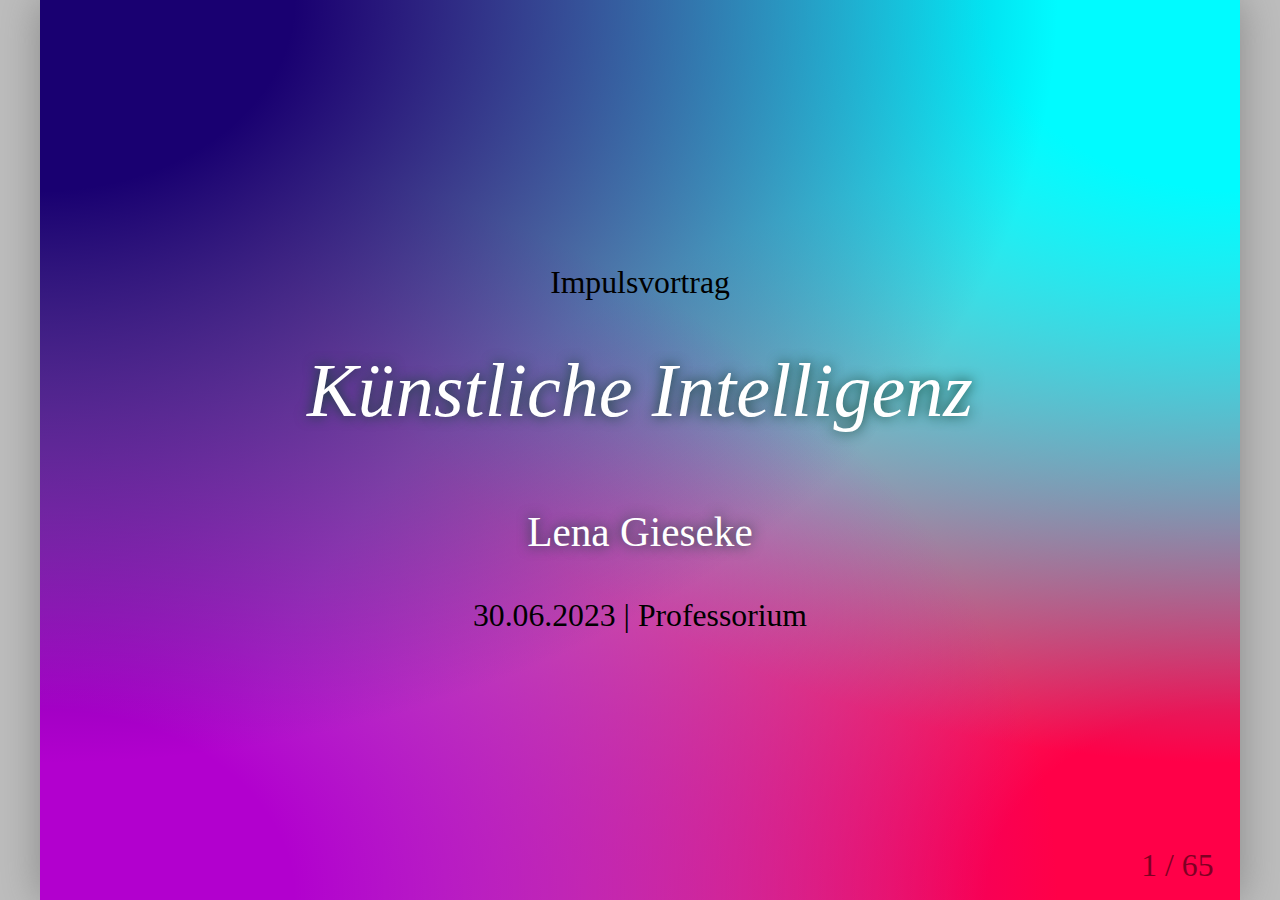
==== docs/index_lang.html @ 28c6aeb8 "Lange Version" ====
<!DOCTYPE html>
<html>

<head>
    <meta charset="utf-8" />
    <meta name="keywords" content="remark,remarkjs,markdown,slideshow,presentation" />
    <link rel="shortcut icon" type="image/x-icon" href="favicon.ico">
    <title>Impuls Professorium - KI</title>
    <style>
        /* Local files */
        @import url("remark/fonts.css");
        @import url("remark/style.css"); 
    </style>
</head>

<body>
    
    
    <script>
        MathJax = {
            tex: {
                inlineMath: [['$', '$'], ['\\(', '\\)']],
                displayMath: [['$$', '$$'], ['\\[', '\\]']],
                macros: {
                    underscore: "{_ \\us}"
                }
            },
            svg: {
                fontCache: 'global',
                displayAlign: 'left'
            }
        };
    </script>
    
    <script type="text/javascript" id="MathJax-script" async src="https://cdn.jsdelivr.net/npm/mathjax@3/es5/tex-svg.js">
    </script>
    
    <!-- Local copy -->
    <script src="remark/remark-latest.min.js"></script>
    <script>
        var hljs = remark.highlighter.engine;
    </script>
    
    <!-- Local copy -->
    <script src="remark/remark.language.js"></script>
    <script>
        var slideshow = remark.create({
            highlightStyle: 'monokai',
            highlightLanguage: 'remark',
            highlightLines: true,
            sourceUrl: './ki_professorium_23_01.md'
        });
    </script>
    <!-- removed the google analytics script -->
</body>

</html>
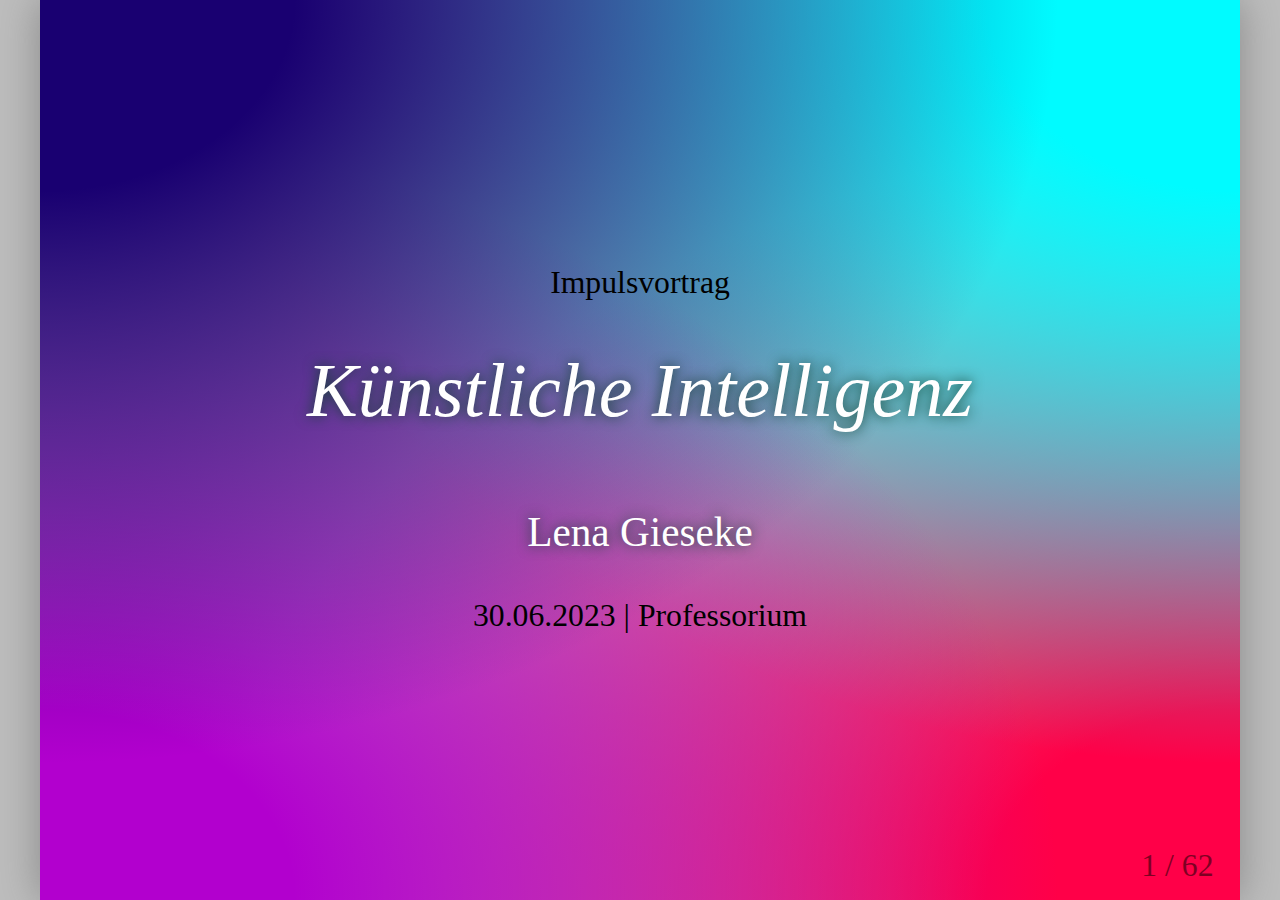
==== commit 3ecd6ba7: "Link Fix" ====
--- a/docs/index_lang.html
+++ b/docs/index_lang.html
@@ -48,7 +48,7 @@
             highlightStyle: 'monokai',
             highlightLanguage: 'remark',
             highlightLines: true,
-            sourceUrl: './ki_professorium_23_01.md'
+            sourceUrl: './ki_professorium_23_02.md'
         });
     </script>
     <!-- removed the google analytics script -->
